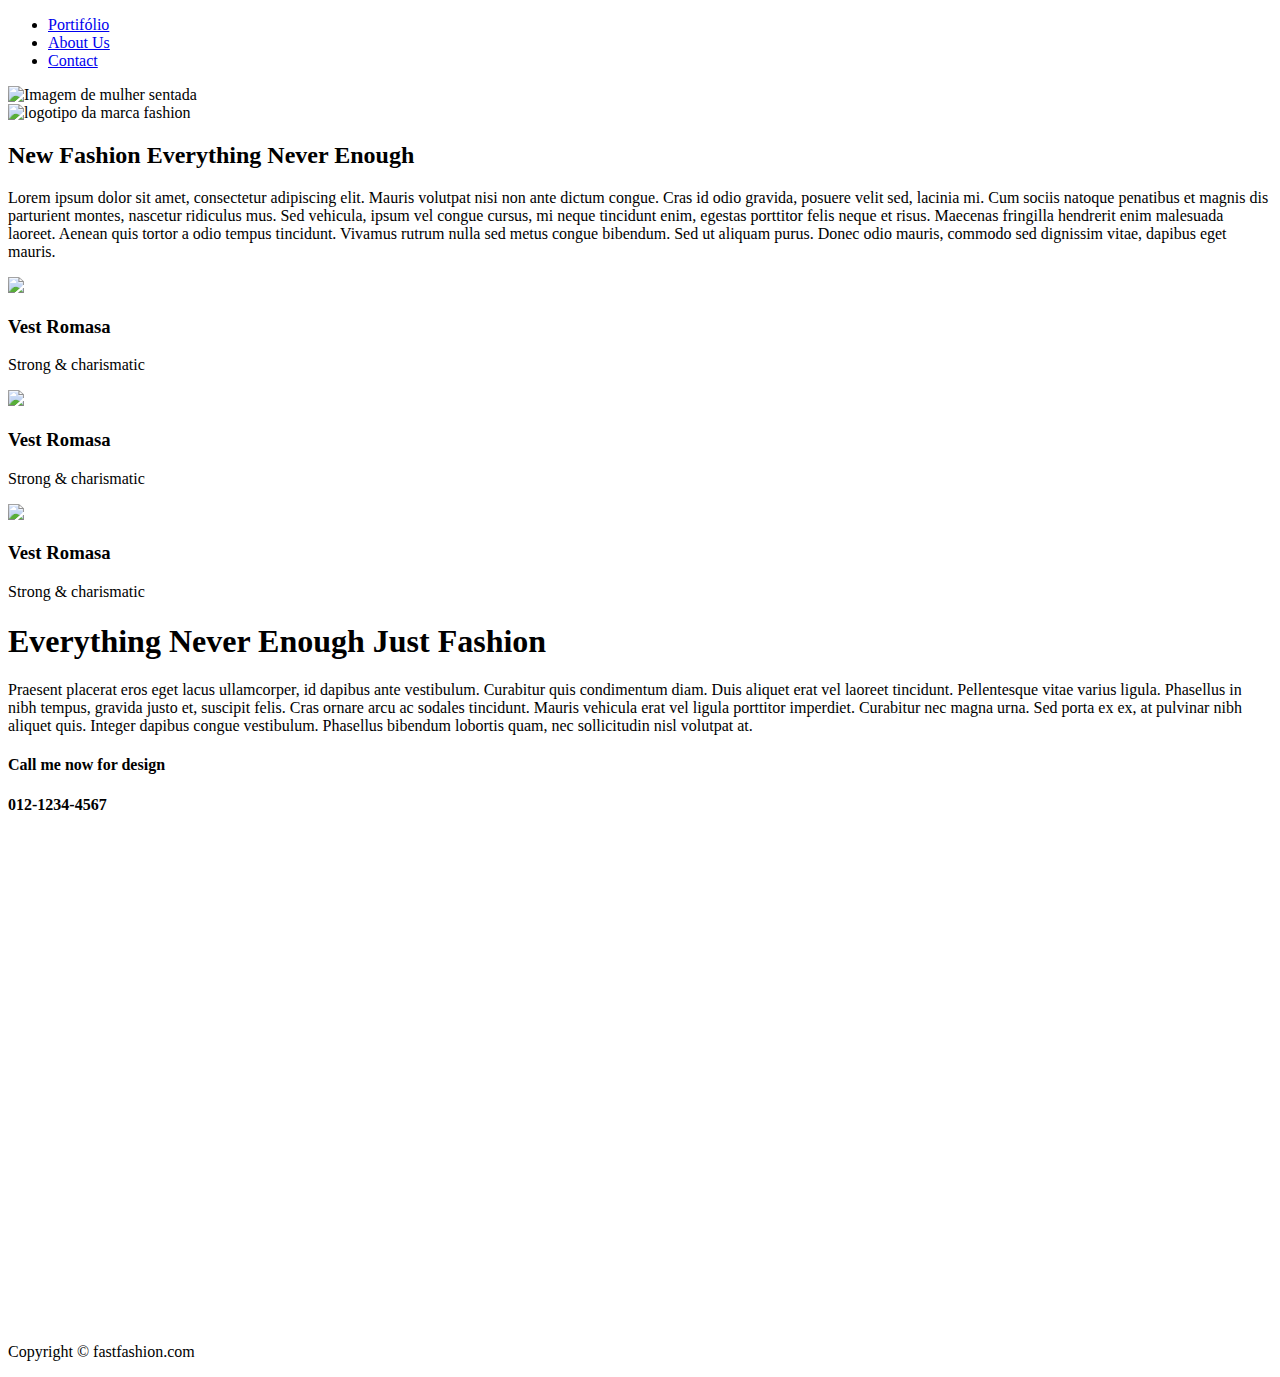
==== index.html @ 0f2a0c8a "primeiro commit" ====
<!doctype html>
<!-- doctype informa ao agente de usuario a versão do html que deve ser renderizada-->
<html lang="pt-br">
    <head>
        <title> Fashion Project </title>
        <meta charset="utf-8">
        <meta name="author" content="Gabriel Barros Apolinário">
        <meta name="description" content="Este é um site de moda destinado aos que realmente entendem de moda...">
        <meta name="keywords" content="moda, fashion, mulher">

        <link rel="stylesheet" href="/ProjetoFashion_inicio/css/style.css">
    </head>
    <body>
        <div id="pagina">
            <header>
                <section class="cabeca-branca">
                    <nav>
                        <ul>
                            <li><a href="#">Portifólio</a></li>
                            <li><a href="#">About Us</a></li>
                            <li><a href="#">Contact</a></li>
                        </ul>
                    </nav>
                    <img src="/ProjetoFashion_inicio/imagens/logo.png" alt="Imagem de mulher sentada">
                </section>
                <section>
                    <div class="central-image">
                        <img src="/ProjetoFashion_inicio/imagens/topo.jpg" alt="logotipo da marca fashion">
                    </div>
                </section>
            </header>
            <main>
                <article class="portifolio">
                        <h2>New Fashion Everything Never Enough</h2>
                        <p>Lorem ipsum dolor sit amet, consectetur adipiscing elit. 
                        Mauris volutpat nisi non ante dictum congue. 
                        Cras id odio gravida, posuere velit sed, lacinia mi. 
                        Cum sociis natoque penatibus et magnis dis parturient montes, nascetur ridiculus mus. 
                        Sed vehicula, ipsum vel congue cursus, mi neque tincidunt enim, egestas porttitor felis neque et risus. 
                        Maecenas fringilla hendrerit enim malesuada laoreet. Aenean quis tortor a odio tempus tincidunt. Vivamus rutrum nulla sed metus congue bibendum. Sed ut aliquam purus. 
                        Donec odio mauris, commodo sed dignissim vitae, dapibus eget mauris.</p>
                </article>
                <article class="galeria">
                    <div class="foto foto1">
                        <img src="/ProjetoFashion_inicio/imagens/modelo1.jpg">
                        <h3>Vest Romasa</h3>
                        <p>Strong & charismatic</p>
                    </div>
                    <div class="foto foto2">
                        <img src="/ProjetoFashion_inicio/imagens/modelo2.jpg">
                        <h3>Vest Romasa</h3>
                        <p>Strong & charismatic</p>
                    </div>
                    <div class="foto foto3">
                        <img src="/ProjetoFashion_inicio/imagens/modelo3.jpg">
                        <h3>Vest Romasa</h3>
                        <p>Strong & charismatic</p>
                    </div>
                </article>
                <article class="sobre">
                    <h1>Everything Never Enough Just Fashion</h1>
                    <p>Praesent placerat eros eget lacus ullamcorper, id dapibus ante vestibulum. Curabitur quis condimentum diam. Duis aliquet erat vel laoreet tincidunt. Pellentesque vitae varius ligula. Phasellus in nibh tempus, gravida justo et, suscipit felis. Cras ornare arcu ac sodales tincidunt. Mauris vehicula erat vel ligula porttitor imperdiet. Curabitur nec magna urna. Sed porta ex ex, at pulvinar nibh aliquet quis. Integer dapibus congue vestibulum. Phasellus bibendum lobortis quam, nec sollicitudin nisl volutpat at.</p>
                </article>
                <div class="contato">
                    <h4><b>Call me now for design</b></h4>
                    <h4>012-1234-4567</h4>
                    <iframe src="https://www.google.com/maps/embed?pb=!1m18!1m12!1m3!1d15849.095562377604!2d-44.055317913881034!3d-6.736404112465724!2m3!1f0!2f0!3f0!3m2!1i1024!2i768!4f13.1!3m3!1m2!1s0x78148e5f1ece0ad%3A0xe54d67a60ae8b191!2sNova%20Iorque%2C%20MA%2C%2065880-000!5e0!3m2!1spt-BR!2sbr!4v1651891917134!5m2!1spt-BR!2sbr" width="912" height="488" style="border:0;" allowfullscreen="" loading="lazy" referrerpolicy="no-referrer-when-downgrade"></iframe>
                </div>
            </main>
            <footer>
                <p class="Rodape">Copyright &copy; fastfashion.com</p>
            </footer>
        </div>
    </body>
</html>
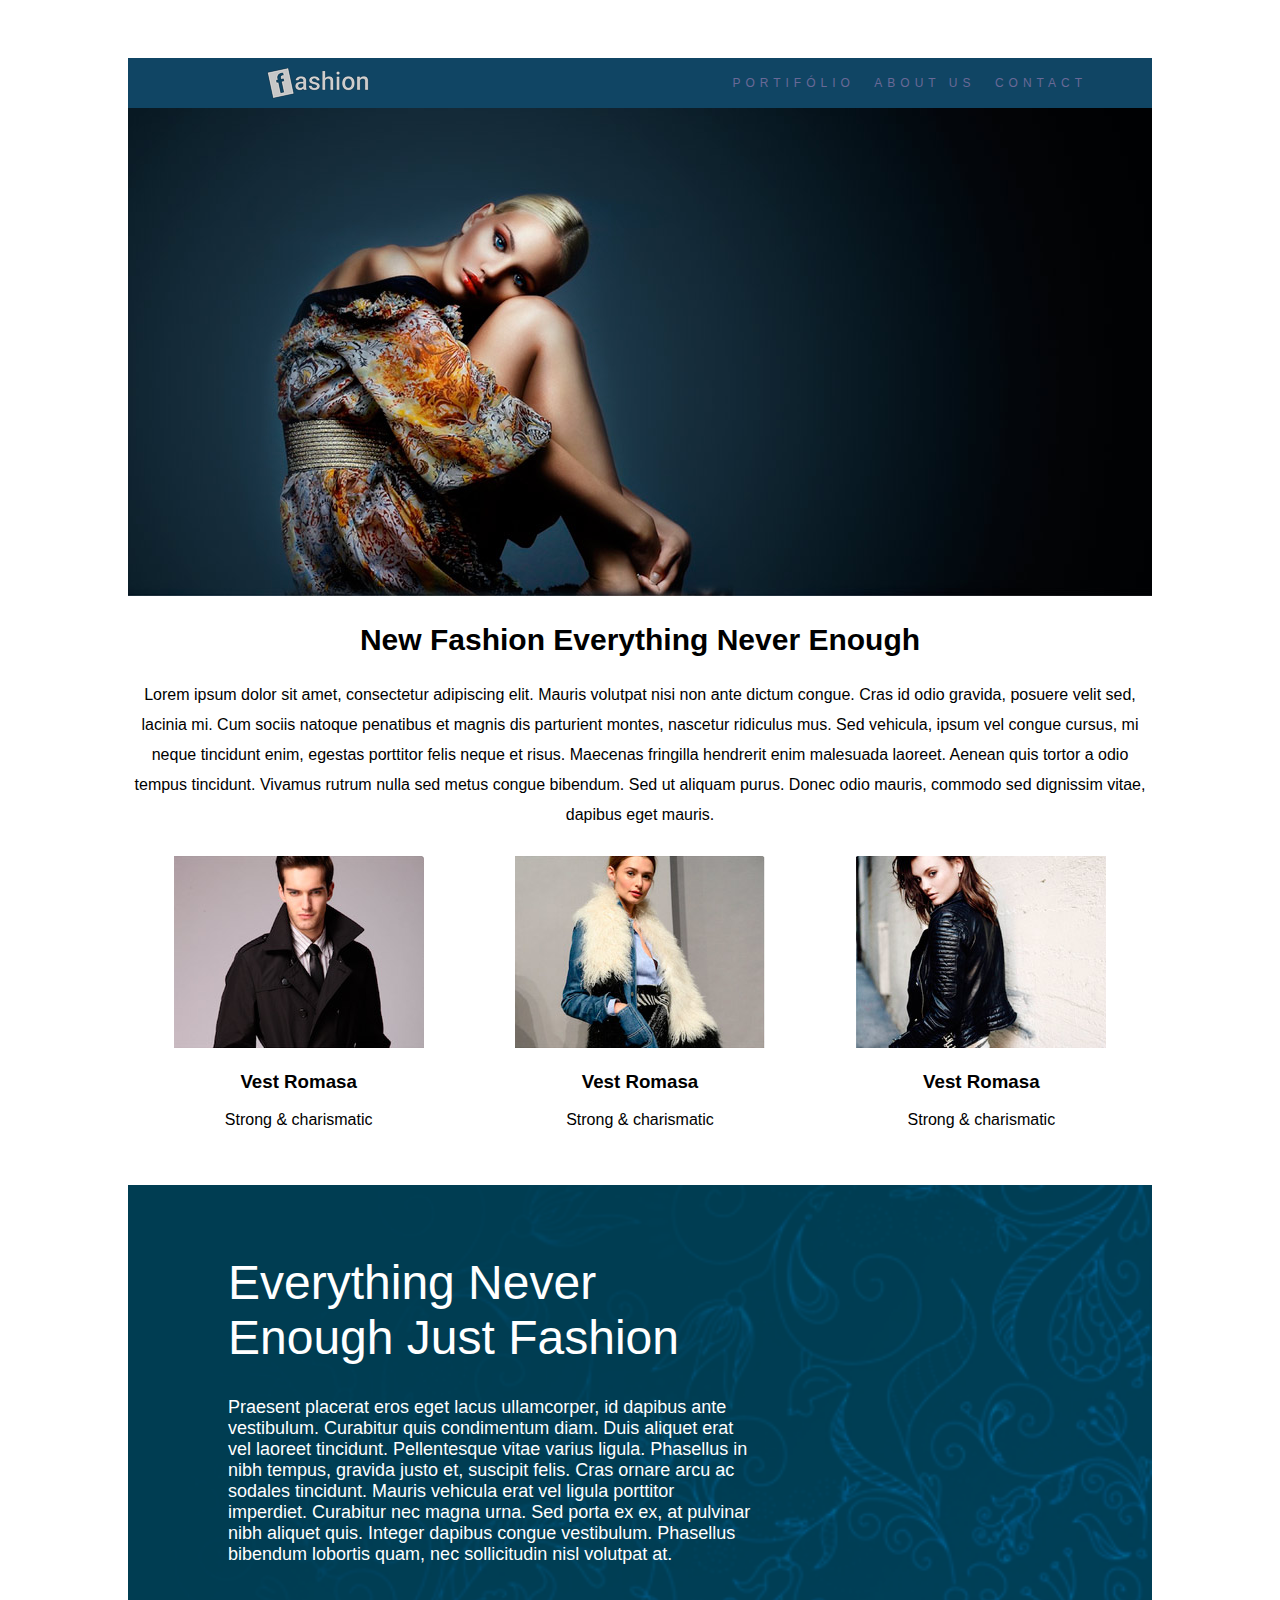
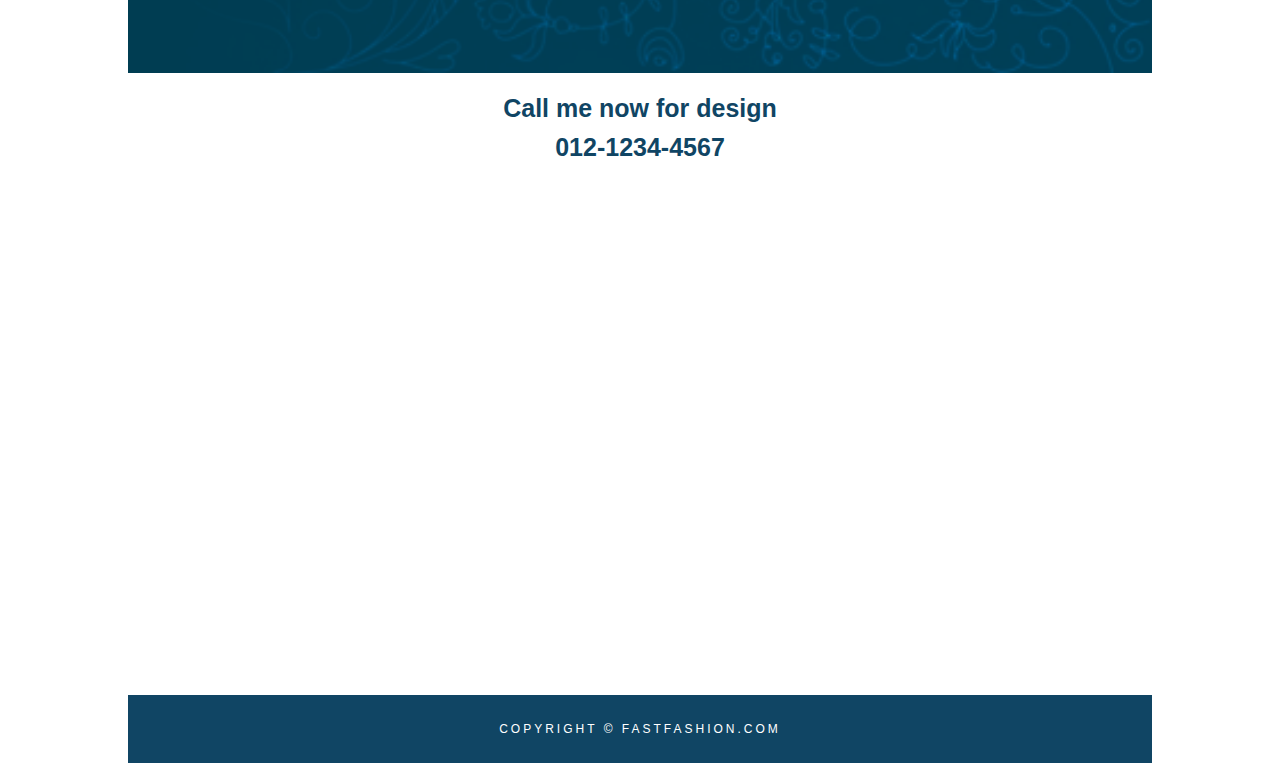
==== commit eea6d2e6: "segundo commit" ====
--- a/index.html
+++ b/index.html
@@ -8,7 +8,7 @@
         <meta name="description" content="Este é um site de moda destinado aos que realmente entendem de moda...">
         <meta name="keywords" content="moda, fashion, mulher">
 
-        <link rel="stylesheet" href="/ProjetoFashion_inicio/css/style.css">
+        <link rel="stylesheet" href="/css/style.css">
     </head>
     <body>
         <div id="pagina">
@@ -21,11 +21,11 @@
                             <li><a href="#">Contact</a></li>
                         </ul>
                     </nav>
-                    <img src="/ProjetoFashion_inicio/imagens/logo.png" alt="Imagem de mulher sentada">
+                    <img src="/imagens/logo.png" alt="Imagem de mulher sentada">
                 </section>
                 <section>
                     <div class="central-image">
-                        <img src="/ProjetoFashion_inicio/imagens/topo.jpg" alt="logotipo da marca fashion">
+                        <img src="/imagens/topo.jpg" alt="logotipo da marca fashion">
                     </div>
                 </section>
             </header>
@@ -42,17 +42,17 @@
                 </article>
                 <article class="galeria">
                     <div class="foto foto1">
-                        <img src="/ProjetoFashion_inicio/imagens/modelo1.jpg">
+                        <img src="/imagens/modelo1.jpg">
                         <h3>Vest Romasa</h3>
                         <p>Strong & charismatic</p>
                     </div>
                     <div class="foto foto2">
-                        <img src="/ProjetoFashion_inicio/imagens/modelo2.jpg">
+                        <img src="/imagens/modelo2.jpg">
                         <h3>Vest Romasa</h3>
                         <p>Strong & charismatic</p>
                     </div>
                     <div class="foto foto3">
-                        <img src="/ProjetoFashion_inicio/imagens/modelo3.jpg">
+                        <img src="/imagens/modelo3.jpg">
                         <h3>Vest Romasa</h3>
                         <p>Strong & charismatic</p>
                     </div>
--- a/css/style.css
+++ b/css/style.css
@@ -0,0 +1,113 @@
+#pagina{
+    font-family: tahoma, arial, sans-serif;
+    text-align: center;
+    width: 1024px;
+    margin: auto;
+}
+header{
+    display:inline-block;
+}
+.cabeca-branca{
+    background-color: rgb(16, 69, 100);
+    width:1024px;
+    height:50px;
+}
+.cabeca-branca nav ul{
+    text-align: right;
+    margin: 50px 50px 0 0;
+    margin-left: 20px;
+    padding: 15px;
+}
+.cabeca-branca nav ul li{
+    list-style: none;
+    display: inline-block;
+    font-weight: 9;
+}
+a{
+    display: block;
+    color: rgb(105, 105, 151);
+    text-decoration: none;
+    text-transform: uppercase;
+    font-size: 12px;
+    letter-spacing: 5px;
+    margin-left: 15px;
+    transition: color .3s linear;
+}
+a:hover{
+    color:aliceblue;
+    
+}
+.cabeca-branca img{
+    display: block;
+    position: relative;
+    top: -40px;
+    margin-left: 135px;
+    text-align: left;
+}
+.portifolio{
+    text-align: center;
+    line-height: 30px;
+}
+.portifolio h2{
+    font-size: 30px;
+    font-weight: 900;
+}
+.galeria{
+    background-color: transparent;
+    padding: 10px;
+    margin-top: 15px;
+    margin-bottom: 30px;;
+    overflow: auto;
+    text-align: center;
+}
+.foto{
+    width: 32%;
+    float: left;
+    box-sizing: border-box;
+  }
+.foto1, .foto2{
+    margin-right: 2%;
+}
+.sobre{
+    display: inline-block;
+    background-image: url(/imagens/bg_detalhe.png);
+    background-position: right bottom;
+    background-size: cover;
+    color:white;
+    width:1024px;
+    height:488px;
+    text-align: left;
+}
+.sobre h1{
+    font-size: 48px;
+    font-weight:lighter;
+    margin-left: 100px;
+    margin-right: 400px;
+    margin-top: 70px;
+}
+.sobre p{
+    font-size: 18px;
+    margin-right: 400px;
+    margin-left: 100px;
+}
+.contato h4{
+    color:rgb(16, 69, 100);
+    font-weight: 900;
+    font-size: 25px;
+    line-height: 5px;
+}
+.sobre iframe{
+    margin-bottom: 15px;
+}
+footer{
+    background-color:rgb(16, 69, 100) ;
+    color: white;
+    padding: 15px;
+    margin-top: 20px;
+    text-decoration: none;
+    text-transform: uppercase;
+    font-size: 12px;
+    letter-spacing: 3px;
+    font-weight: 9;
+}
+
